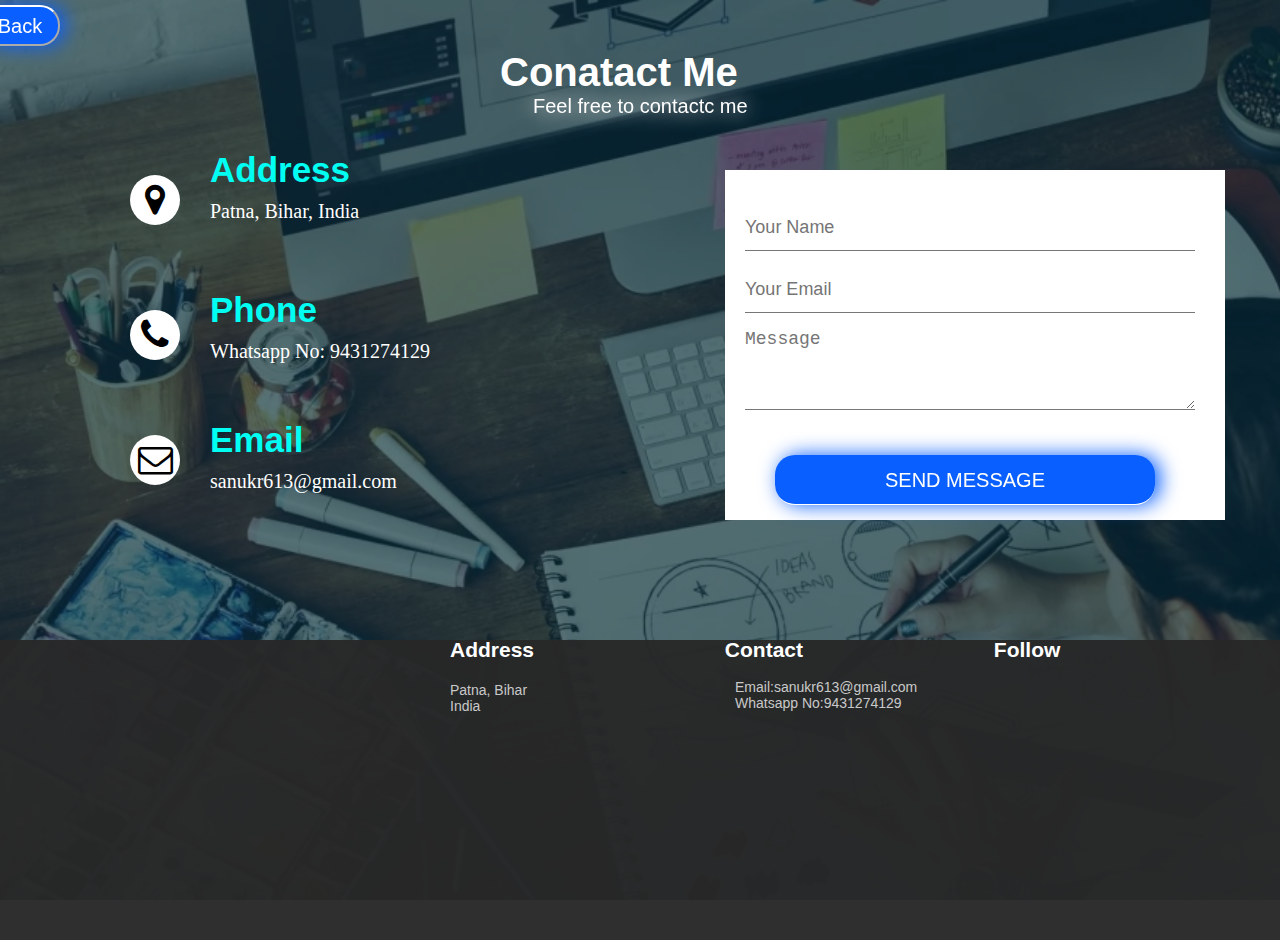
==== Contact.html @ aa7df046 "Update Contact.html" ====
<!DOCTYPE html>
 <html lang="en">
 <head>
    <meta charset="UTF-8">
    <meta http-equiv="X-UA-Compatible" content="IE=edge">
    <meta name="viewport" content="width=device-width, initial-scale=1.0">
    <title>Contact Me</title>
    <link rel="stylesheet" href="Contact.css">
    <link href="https://stackpath.bootstrapcdn.com/font-awesome/4.7.0/css/font-awesome.min.css" rel="stylesheet" integrity="sha384-wvfXpqpZZVQGK6TAh5PVlGOfQNHSoD2xbE+QkPxCAFlNEevoEH3Sl0sibVcOQVnN" crossorigin="anonymous">
   
 </head>
 <body>
   <div class="background-image">
      <div class="color-overlay"> </div>
      <div class="icon"><i id="i1" class="fa fa-map-marker" aria-hidden="true"></i></div>
      <div class="icon"><i id="i2" class="fa fa-phone" aria-hidden="true"></i></div>
      <div class="icon"><i id="i3" class="fa fa-envelope-o" aria-hidden="true"></i></div>
      <a href="index.html" ><button class="btnHome" >Back</button></a>
      <h1 class="txt1">Conatact Me</h1>
      <p class="txt2">Feel free to contactc me </p>
      <p class="ad">Address</p>
      <p class="ad2">Patna, Bihar, India</p>
      <p class="ad3">Phone</p>
      <p class="ad4">Whatsapp No: 9431274129</p>
      <p class="ad5">Email</p>
      <p class="ad6">sanukr613@gmail.com</p>
 </div>
 <div class="box">
   <form action="ContactHandler.php" method="post" id="contact-form" >
      <input type="text" name="name" class="form-control" placeholder="Your Name" required><br>
      <input type="email" name="email" class="form-control" placeholder="Your Email" required><br>
      <textarea name="message" class="form-control" placeholder="Message" rows="4" required></textarea><br>
      <input type="submit" class="form-control submit" value="SEND MESSAGE" >

   </form>
      </div>
   </div>
   <div class="footer">
      <img class="img7" src="images\img1.png" alt="">
      <h4 class="text5">Address Contact Follow</h4>
      <p class="da">Patna, Bihar<br>India</p>
      <p class="da2">Email:sanukr613@gmail.com<br>Whatsapp No:9431274129</p>
      <a href="https://www.linkedin.com/in/kumar-sanu-b9b27b244/" target="_blank"><img class="img9"  src="images\img7.png" alt=""></a> 
                          </div>

   
 </body>
 </html>
---- Contact.css ----
*{
    margin:0;
    padding:0;
}
.background-image{
    background-image: url('bgimage.jpg');
    background-size: cover;
    background-repeat: no-repeat;
    height: 100vh;
}
.color-overlay{
    background: rgb(0, 41, 59);
    opacity:65%;
    width: 100%;
    height: 100%;
    position: absolute;
}
.txt1{
    font-family: Verdana, Geneva, Tahoma, sans-serif;
    font-size: 40px;
    color: rgb(255, 255, 255);
    position: absolute;
    top: 50px;
    left: 500px;
}

.txt2{
    font-family: 'Franklin Gothic Medium', 'Arial Narrow', Arial, sans-serif;
    color:white;
    position: absolute;
    top: 95px;
    left: 533px;
    font-size: 20px;
    filter: drop-shadow(0px 0px 10px rgb(255, 255, 255));

}





.box{
    background-color: rgb(255, 255, 255);

    width: 500px;
    height: 350px;
    position: absolute;
    top: 170px;
    left: 725px;
}
form{
    margin-top: 50px;
    /* transition: all 4s ease-in-out; */
    position: absolute;
    bottom: 10px;
    left: 20px;
}
.form-control{
    width: 450px;
    position: relative;
    bottom: 80px;
    background: transparent;
    border: none;
    outline: none;
    border-bottom: 1px solid rgb(119, 119, 119);
    color: rgb(0, 0, 0);
    font-size: 18px;
    margin-bottom: 16px;
}
input{
    height: 45px;
}
form .submit{
    width: 380px;
    height: 50px;
    margin-top: 20px;
    color: white;
    background-color: rgb(9, 95, 255);
    filter: drop-shadow(5px 0px 10px rgb(9, 95, 255));
     padding-top: 8px;
     padding-bottom: 6px;
     border-radius: 20px;
     font-size: 20px;
    
     position: absolute;
     left: 30px;
     top: 150px;
     border-color: white;
}
form .submit:hover{
    background-color: rgb(100, 100, 100);
    transform: scale(1.1);
    transition: 0.5s;
    color: rgb(255, 255, 255);
    filter: drop-shadow(5px 0px 10px #000000f6);
    padding-right: 5px;
    padding-left: 5px;
}




.ad{
    color: rgb(0, 255, 242);
    position: absolute;
    top: 150px;
    left: 210px;
    font-size: 35px;
    font-family: 'Segoe UI', Tahoma, Geneva, Verdana, sans-serif;
    font-weight: bold;
}
.ad2{
    color: rgb(255, 255, 255);
    position: absolute;
    top: 200px;
    left: 210px;
    font-size: 20px;
    font-family:Verdana; 
}
.ad3{
    color: rgb(0, 255, 242);
    position: absolute;
    top: 290px;
    left: 210px;
    font-size: 35px;
    font-family: 'Segoe UI', Tahoma, Geneva, Verdana, sans-serif;
    font-weight: bold;
}
.ad4{
    color: rgb(255, 255, 255);
    position: absolute;
    top: 340px;
    left: 210px;
    font-size: 20px;
    font-family:Verdana; 
}
.ad5{
    color: rgb(0, 255, 242);
    position: absolute;
    top: 420px;
    left: 210px;
    font-size: 35px;
    font-family: 'Segoe UI', Tahoma, Geneva, Verdana, sans-serif;
    font-weight: bold; 
}
.ad6{
    color: rgb(255, 255, 255);
    position: absolute;
    top: 470px;
    left: 210px;
    font-size: 20px;
    font-family:Verdana; 
}
/* .icon{
    width: 50px;
    height: 50px;
    text-align: center;
    background: white;
    border-radius: 100%;
    position: absolute; */
/* } */
#i1{
    position: absolute;
    top: 175px;
    left: 130px;
    font-size: 35px;
    width: 50px;
    height: 50px;
    text-align: center;
    background: white;
    border-radius: 100%;
    position: absolute;
    line-height: 50px;
}
#i2{
    position: absolute;
    top: 310px;
    left: 130px;
    font-size: 35px;
    width: 50px;
    height: 50px;
    text-align: center;
    background: white;
    border-radius: 100%;
    position: absolute;
    line-height: 50px;
}
#i3{
    position: absolute;
    top: 435px;
    left: 130px;
    font-size: 35px;
    width: 50px;
    height: 50px;
    text-align: center;
    background: white;
    border-radius: 100%;
    position: absolute;
    line-height: 50px;
}
#i1:hover{
        transform: scale(1.3);
        transform: 0.7s;       
}
#i2:hover{
    transform: scale(1.3);
    transform: 0.7s;       
}
#i3:hover{
    transform: scale(1.3);
    transform: 0.7s;       
}
.btnHome{
    position: absolute;
    right:1220px;
    background-color: aqua;
    width: 80px;
   top: 5px;
   color: white;
   background-color: rgb(9, 95, 255);
   filter: drop-shadow(5px 0px 10px rgb(9, 95, 255));
    padding-top: 8px;
    padding-bottom: 6px;
    border-radius: 20px;
    font-size: 20px;
    border-color: white;
}
.btnHome:hover{
    background-color: rgb(202, 202, 202);
    transform: scale(1.1);
    transition: 0.5s;
    color: black;
    filter: drop-shadow(5px 0px 10px #fffffff6);
    padding-right: 5px;
    padding-left: 5px;
}



.footer{
    background-color:  rgba(39, 39, 39, 0.966);
    width: 100%;
    height: 300px;
    position: absolute;
    top: 640px;
}
.img7{
    width: 250px;
    filter: drop-shadow(0px 0px 10px white);
    position: relative;
    top: 70px;
    left: 100px;
}

.text5{
    color: white;
    word-spacing: 185px;
    font-size: 21px;
    position: relative;
    bottom: 20px;
    left: 450px;
    font-family: Verdana, Geneva, Tahoma, sans-serif;
}

.da{
    font-family: Verdana, Geneva, Tahoma, sans-serif;
    color: rgb(201, 201, 201);
    position: relative;
    font-size: 14px;
    left: 450px;
}
.da2{
    font-family: Verdana, Geneva, Tahoma, sans-serif;
    color: rgb(201, 201, 201);
    position: relative;
    font-size: 14px;
    left: 735px;
    bottom: 35px;
}
.img9{
    width: 40px;
    position: relative;
    left: 1035px;
    bottom: 75px;
    filter: drop-shadow(0px 0px 10px white);
}
.img9:hover{
    transform: scale(1.5);
    transition: 0.5s;
}
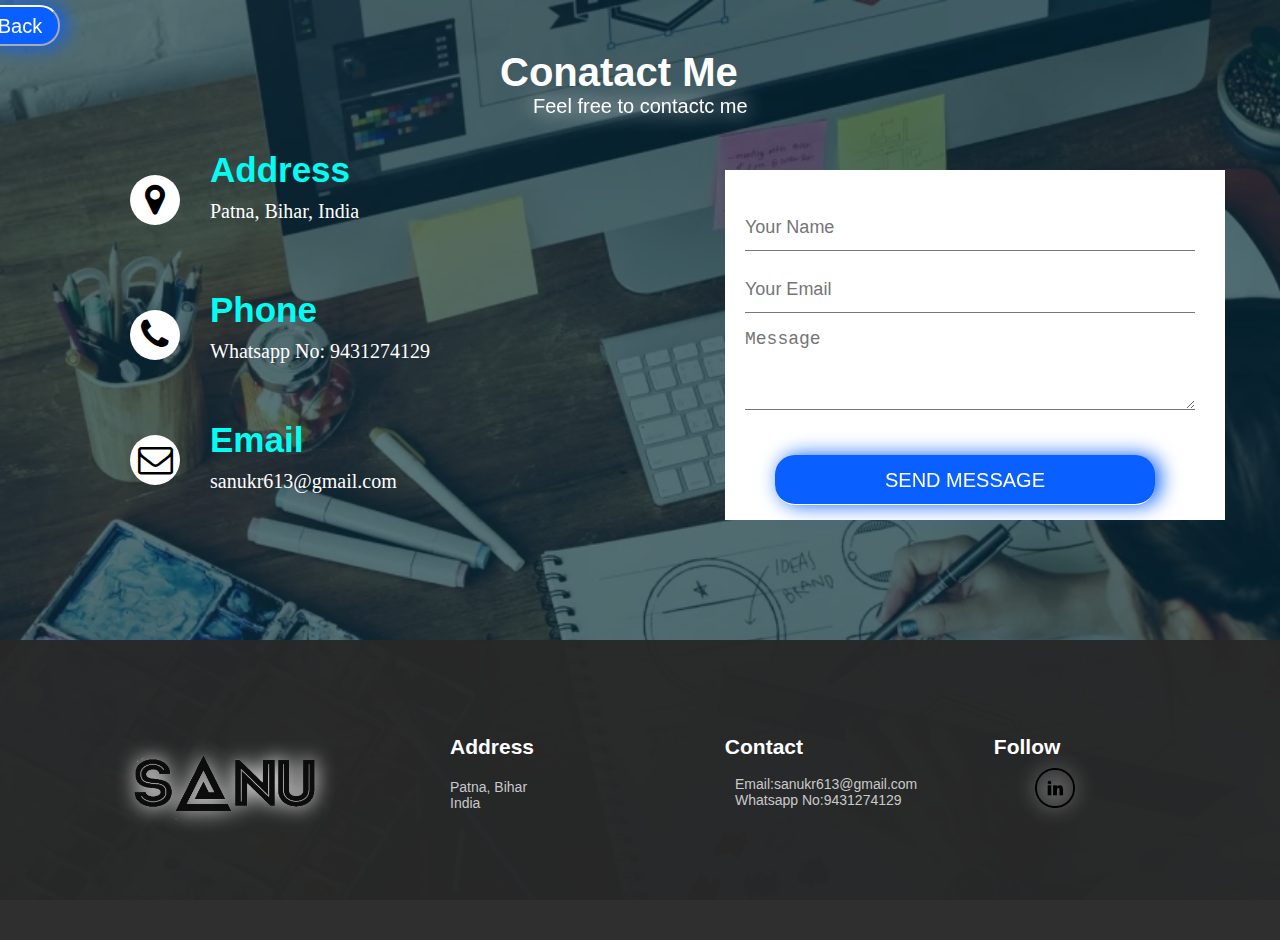
==== commit 13d026ad: "Update Contact.html" ====
--- a/Contact.html
+++ b/Contact.html
@@ -36,11 +36,11 @@
       </div>
    </div>
    <div class="footer">
-      <img class="img7" src="images\img1.png" alt="">
+      <img class="img7" src="img1.png" alt="">
       <h4 class="text5">Address Contact Follow</h4>
       <p class="da">Patna, Bihar<br>India</p>
       <p class="da2">Email:sanukr613@gmail.com<br>Whatsapp No:9431274129</p>
-      <a href="https://www.linkedin.com/in/kumar-sanu-b9b27b244/" target="_blank"><img class="img9"  src="images\img7.png" alt=""></a> 
+      <a href="https://www.linkedin.com/in/kumar-sanu-b9b27b244/" target="_blank"><img class="img9"  src="img7.png" alt=""></a> 
                           </div>
 
    
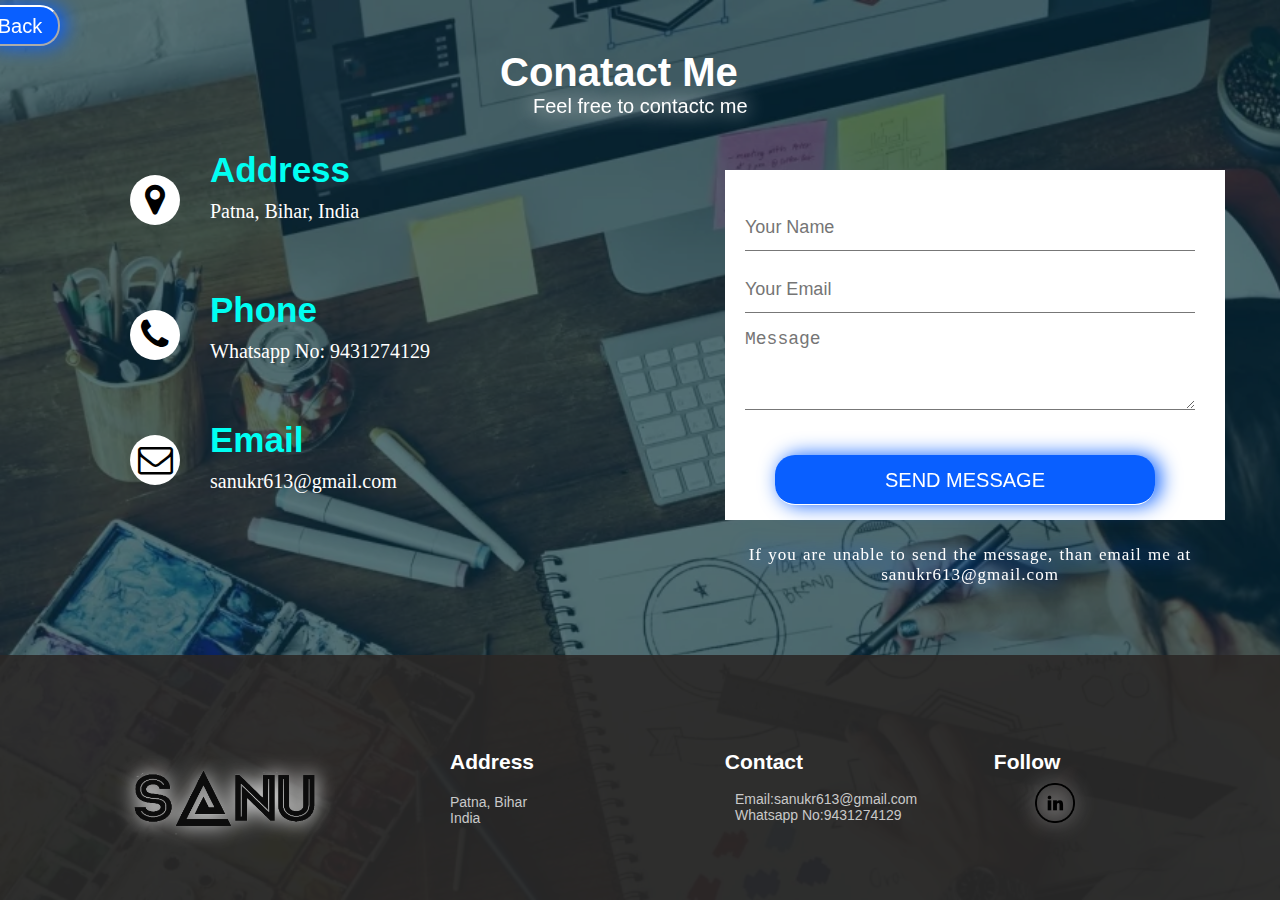
==== commit 491d829b: "Update Contact.html" ====
--- a/Contact.html
+++ b/Contact.html
@@ -31,7 +31,9 @@
       <input type="email" name="email" class="form-control" placeholder="Your Email" required><br>
       <textarea name="message" class="form-control" placeholder="Message" rows="4" required></textarea><br>
       <input type="submit" class="form-control submit" value="SEND MESSAGE" >
+     <p class="lastxt">If you are unable to send the message, than email me at sanukr613@gmail.com</p>
 
+<!-- xjugtxctg -->
    </form>
       </div>
    </div>
--- a/Contact.css
+++ b/Contact.css
@@ -12,7 +12,7 @@
     background: rgb(0, 41, 59);
     opacity:65%;
     width: 100%;
-    height: 100%;
+    height: 655px;
     position: absolute;
 }
 .txt1{
@@ -200,15 +200,15 @@
 }
 #i1:hover{
         transform: scale(1.3);
-        transform: 0.7s;       
+        transition: 0.4s;       
 }
 #i2:hover{
     transform: scale(1.3);
-    transform: 0.7s;       
+    transition: 0.4s;       
 }
 #i3:hover{
     transform: scale(1.3);
-    transform: 0.7s;       
+   transition: 0.4s;       
 }
 .btnHome{
     position: absolute;
@@ -240,9 +240,9 @@
 .footer{
     background-color:  rgba(39, 39, 39, 0.966);
     width: 100%;
-    height: 300px;
-    position: absolute;
-    top: 640px;
+    height: 245px;
+    position: absolute;
+    top:655px;
 }
 .img7{
     width: 250px;
@@ -288,3 +288,14 @@
     transform: scale(1.5);
     transition: 0.5s;
 }
+.lastxt{
+    position: absolute;
+    top: 260px;
+    color: white;
+    letter-spacing: 1px;
+    word-spacing: 1px;
+    text-align: center;
+    font-size: 17px;
+    font-family:'Times New Roman', Times, serif;
+    filter: drop-shadow(0px 0px 10px rgb(0, 89, 255));
+}
